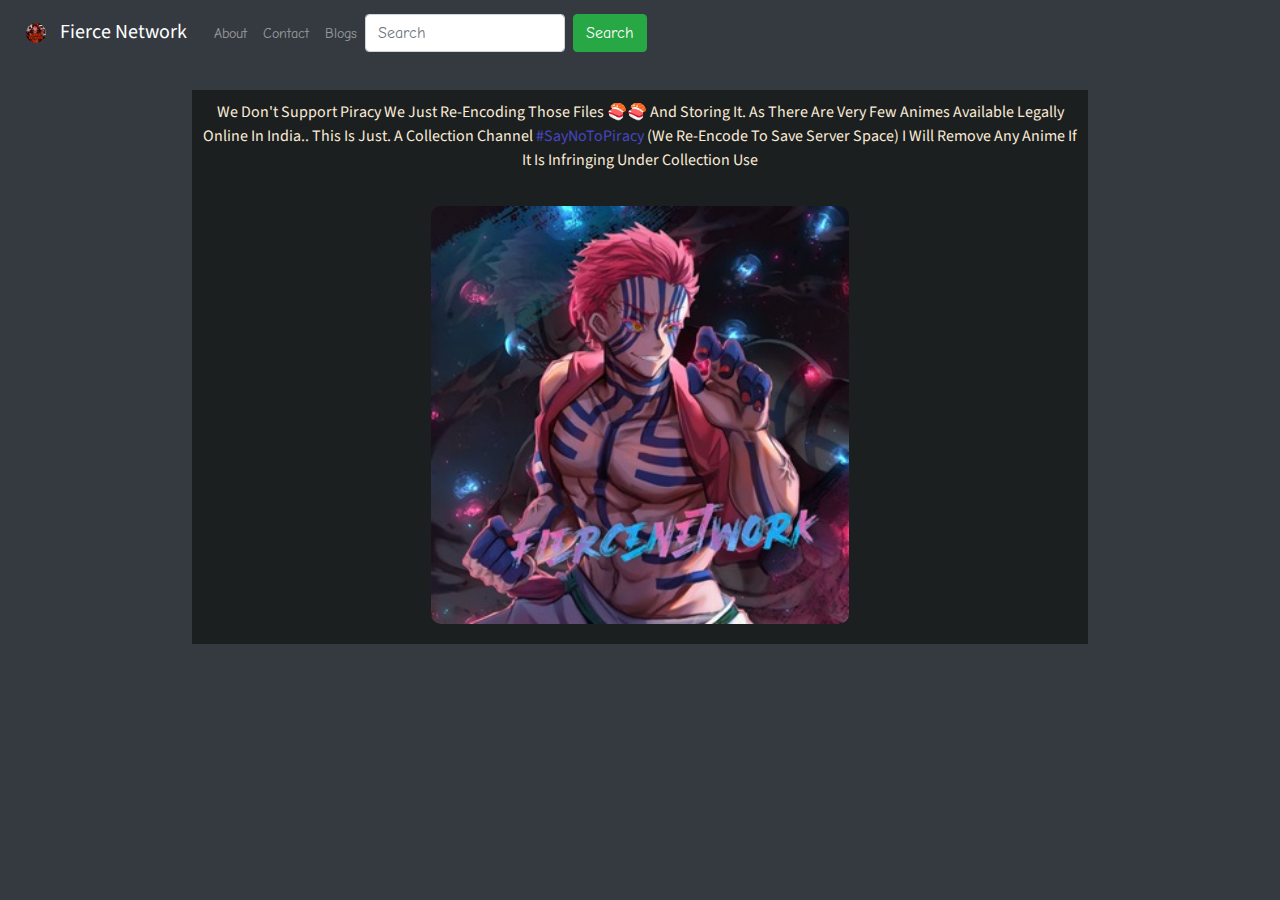
==== index.html @ 67e506e7 "Update index.html" ====
<!DOCTYPE html>
<html lang="en">
<head>
  <title>FIERCENETWORK</title>
  <meta charset="utf-8">
  <meta name="viewport" content="width=device-width, initial-scale=1">
  <link rel="stylesheet" href="https://cdn.jsdelivr.net/npm/bootstrap@4.6.1/dist/css/bootstrap.min.css">
  <script src="https://cdn.jsdelivr.net/npm/jquery@3.6.0/dist/jquery.slim.min.js"></script>
  <script src="https://cdn.jsdelivr.net/npm/popper.js@1.16.1/dist/umd/popper.min.js"></script>
  <script src="https://cdn.jsdelivr.net/npm/bootstrap@4.6.1/dist/js/bootstrap.bundle.min.js"></script>
</head>
<body>
<link rel="stylesheet" href="body.css">
<!-- <link href="https://fonts.googleapis.com/css2?family=Comic+Neue&display=swap" rel="stylesheet">
 -->
 <link href="https://fonts.googleapis.com/css2?family=Comic+Neue&family=Source+Sans+Pro&display=swap" rel="stylesheet"> 
<nav class="navbar navbar-expand-md bg-dark navbar-dark">
  <a class="navbar-brand" href="https://t.me/FIERCENETWORK">
    <img src="fiercenetwork.jpg" alt="Logo" style="width:40px;">
    Fierce Network</a>
  <button class="navbar-toggler" type="button" data-toggle="collapse" data-target="#collapsibleNavbar">
    <span class="navbar-toggler-icon"></span>
  </button>
  <div class="collapse navbar-collapse" id="collapsibleNavbar">
    <ul class="navbar-nav">
      <li class="nav-item">
        <a class="nav-link" href="https://mradulkumar-glitch.github.io/page/about.html">About</a>
      </li>
      <li class="nav-item">
        <a class="nav-link" href="https://t.me/AnimeTalksIndia" target="_blank">Contact</a>
      </li>
      <li class="nav-item">
        <a class="nav-link" href="https://www.fiecenetwork2.blogspot.com" target="_blank">Blogs</a>
      </li>    
    </ul>
    <form class="form-inline" action="/search.py">
      <input class="form-control mr-sm-2" type="text" placeholder="Search">
      <button class="btn btn-success" type="submit">Search</button>
    </form>
  </div> 
</nav>
<br>

<div class="container">
  We Don't Support Piracy We Just 
  Re-Encoding Those Files 🍣🍣 And Storing It. As There Are Very Few Animes 
  Available Legally Online In India.. 
  This Is Just. A Collection Channel 
  <span style="color:rgb(70, 70, 192); pointer-events: all;cursor:pointer;">#SayNoToPiracy</span> 
  (We Re-Encode To Save Server Space)
  I Will Remove Any Anime If It Is Infringing Under Collection Use<br> <br>
  <img src="fiercenetwork2.jpg" alt="LOGO">
</div>
</body>
</html>
---- body.css ----
.collapse {
	font-family: 'Comic Neue', cursive;
	font-size: 14px;
	color: #131414;
	line-height: 1.5;
     padding: 3px;
	
}

img {
	border-radius: 20px;
	margin: auto;
  	width: 50%;
	padding: 10px;
}
.navbar-brand {
	display: inline-block;
	padding-top: .3125rem;
	padding-bottom: .3125rem;
	margin-right: 1rem;
	font-size: 1.25rem;
	font-family:'Source Sans Pro', sans-serif ;
	line-height: inherit;
	white-space: nowrap;
	
}
body{
	background-color: #343a40;
}
.container {
	font-family: 'Source Sans Pro', sans-serif;
	color: antiquewhite;
	margin: auto;
    width: 70%;
    padding: 10px;
	text-align: center;
	background-color:#1c1f1f;
}
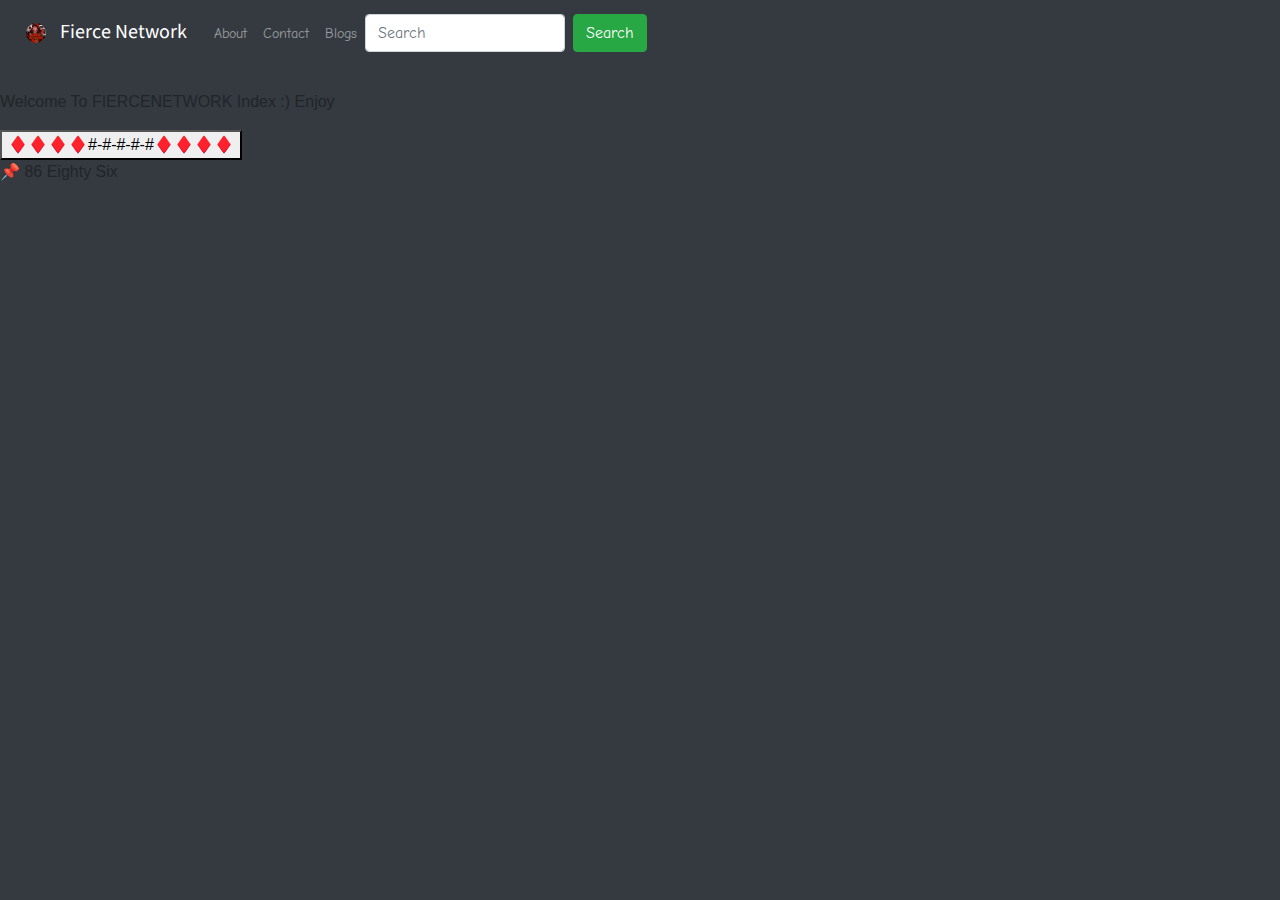
==== commit f596ba48: "Create index.html" ====
--- a/index.html
+++ b/index.html
@@ -6,13 +6,12 @@
   <meta name="viewport" content="width=device-width, initial-scale=1">
   <link rel="stylesheet" href="https://cdn.jsdelivr.net/npm/bootstrap@4.6.1/dist/css/bootstrap.min.css">
   <script src="https://cdn.jsdelivr.net/npm/jquery@3.6.0/dist/jquery.slim.min.js"></script>
+
   <script src="https://cdn.jsdelivr.net/npm/popper.js@1.16.1/dist/umd/popper.min.js"></script>
   <script src="https://cdn.jsdelivr.net/npm/bootstrap@4.6.1/dist/js/bootstrap.bundle.min.js"></script>
 </head>
 <body>
 <link rel="stylesheet" href="body.css">
-<!-- <link href="https://fonts.googleapis.com/css2?family=Comic+Neue&display=swap" rel="stylesheet">
- -->
  <link href="https://fonts.googleapis.com/css2?family=Comic+Neue&family=Source+Sans+Pro&display=swap" rel="stylesheet"> 
 <nav class="navbar navbar-expand-md bg-dark navbar-dark">
   <a class="navbar-brand" href="https://t.me/FIERCENETWORK">
@@ -40,16 +39,31 @@
   </div> 
 </nav>
 <br>
+<div>
+<p id="para">Welcome To FIERCENETWORK Index :) Enjoy</p>
+</div>
+<div>
+<button class="collapsible">♦️♦️♦️♦️#-#-#-#-#♦️♦️♦️♦️</button>
+<div class="content">
+  <p class="titles">📌 86 Eighty Six</p>
+</div>
 
-<div class="container">
-  We Don't Support Piracy We Just 
-  Re-Encoding Those Files 🍣🍣 And Storing It. As There Are Very Few Animes 
-  Available Legally Online In India.. 
-  This Is Just. A Collection Channel 
-  <span style="color:rgb(70, 70, 192); pointer-events: all;cursor:pointer;">#SayNoToPiracy</span> 
-  (We Re-Encode To Save Server Space)
-  I Will Remove Any Anime If It Is Infringing Under Collection Use<br> <br>
-  <img src="fiercenetwork2.jpg" alt="LOGO">
+<script>
+var coll = document.getElementsByClassName("collapsible");
+var i;
+
+for (i = 0; i < coll.length; i++) {
+  coll[i].addEventListener("click", function() {
+    this.classList.toggle("active");
+    var content = this.nextElementSibling;
+    if (content.style.maxHeight){
+      content.style.maxHeight = null;
+    } else {
+      content.style.maxHeight = content.scrollHeight + "px";
+    } 
+  });
+}
+</script>
 </div>
 </body>
 </html>
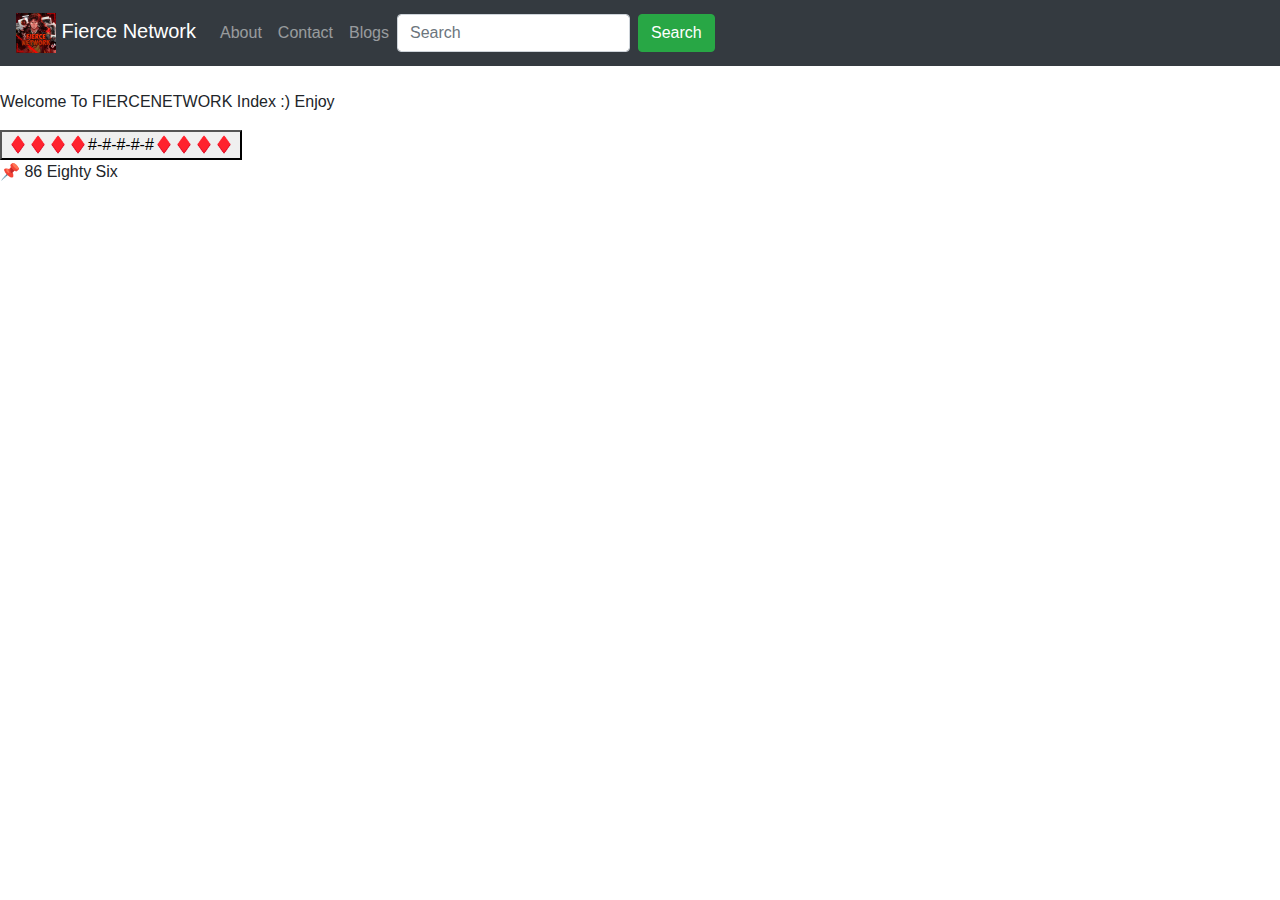
==== commit e8b644b8: "Update index.html" ====
--- a/index.html
+++ b/index.html
@@ -11,7 +11,7 @@
   <script src="https://cdn.jsdelivr.net/npm/bootstrap@4.6.1/dist/js/bootstrap.bundle.min.js"></script>
 </head>
 <body>
-<link rel="stylesheet" href="body.css">
+<link rel="stylesheet" href="body1.css">
  <link href="https://fonts.googleapis.com/css2?family=Comic+Neue&family=Source+Sans+Pro&display=swap" rel="stylesheet"> 
 <nav class="navbar navbar-expand-md bg-dark navbar-dark">
   <a class="navbar-brand" href="https://t.me/FIERCENETWORK">
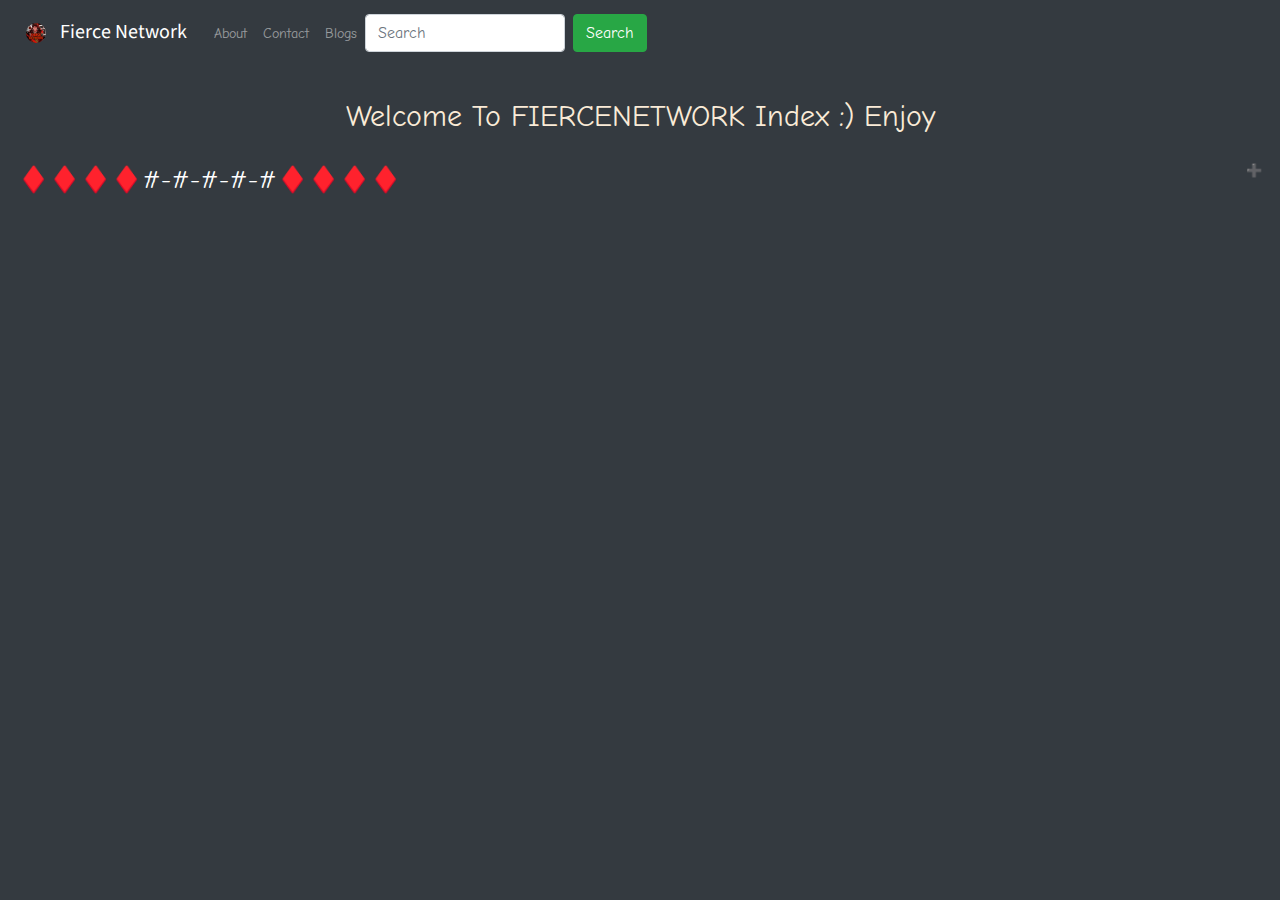
==== commit 71317841: "Update index.html" ====
--- a/index.html
+++ b/index.html
@@ -11,7 +11,7 @@
   <script src="https://cdn.jsdelivr.net/npm/bootstrap@4.6.1/dist/js/bootstrap.bundle.min.js"></script>
 </head>
 <body>
-<link rel="stylesheet" href="body1.css">
+<link rel="stylesheet" href="body2.css">
  <link href="https://fonts.googleapis.com/css2?family=Comic+Neue&family=Source+Sans+Pro&display=swap" rel="stylesheet"> 
 <nav class="navbar navbar-expand-md bg-dark navbar-dark">
   <a class="navbar-brand" href="https://t.me/FIERCENETWORK">
--- a/body2.css
+++ b/body2.css
@@ -0,0 +1,90 @@
+/* font-family: 'Comic Neue', cursive; */
+.collapse {
+	font-family: 'Comic Neue', cursive;
+	font-size: 14px;
+	color: #131414;
+	line-height: 1.5;
+     padding: 3px;
+	
+}
+
+img {
+	border-radius: 20px;
+  	width: 50px;
+	padding: 10px;
+}
+.navbar-brand {
+	display: inline-block;
+	padding-top: .3125rem;
+	padding-bottom: .3125rem;
+	margin-right: 1rem;
+	font-size: 1.25rem;
+	font-family:'Source Sans Pro', sans-serif ;
+	line-height: inherit;
+	white-space: nowrap;
+	
+}
+body{
+	background-color: #343a40;
+}
+.container {
+	font-family: 'Source Sans Pro', sans-serif;
+	position: absolute;
+	color: antiquewhite;
+	margin: auto;
+    width: 80%;
+    padding: 10px;
+	text-align: center;
+	background-color:#1c1f1f;
+}
+.collapsible {
+	background-color: #343a40;
+	color: white;
+	font-family: 'Comic Neue';
+	cursor: pointer;
+	padding: 18px;
+	width: 100%;
+	border: none;
+	text-align: left;
+	outline: none;
+	font-size: 25px;
+  }
+  
+  .collapsible:after {
+	content: '\02795'; /* Unicode character for "plus" sign (+) */
+	font-size: 13px;
+	color: white;
+	float: right;
+	margin-left: 5px;
+  }
+  
+  .active, .collapsible:hover {
+	background-color: #555;
+  }
+  .active:after {
+	content: "\2796"; /* Unicode character for "minus" sign (-) */
+  } 
+  
+  .content {
+	padding: 0 18px;
+	max-height: 0;
+	overflow: hidden;
+	transition: max-height 0.2s ease-out;
+	background-color: #2e353b;}
+
+#para {
+	font-family: 'Comic Neue';
+	margin: auto;
+    width: 80%;
+    padding: 4px;
+	font-size: 30px;
+	color: antiquewhite;
+	text-align: center;
+
+}
+.titles {
+	font: 14px;
+	color: cornsilk;
+	font-family: 'Comic Neue';
+	margin-top: 4px;
+}
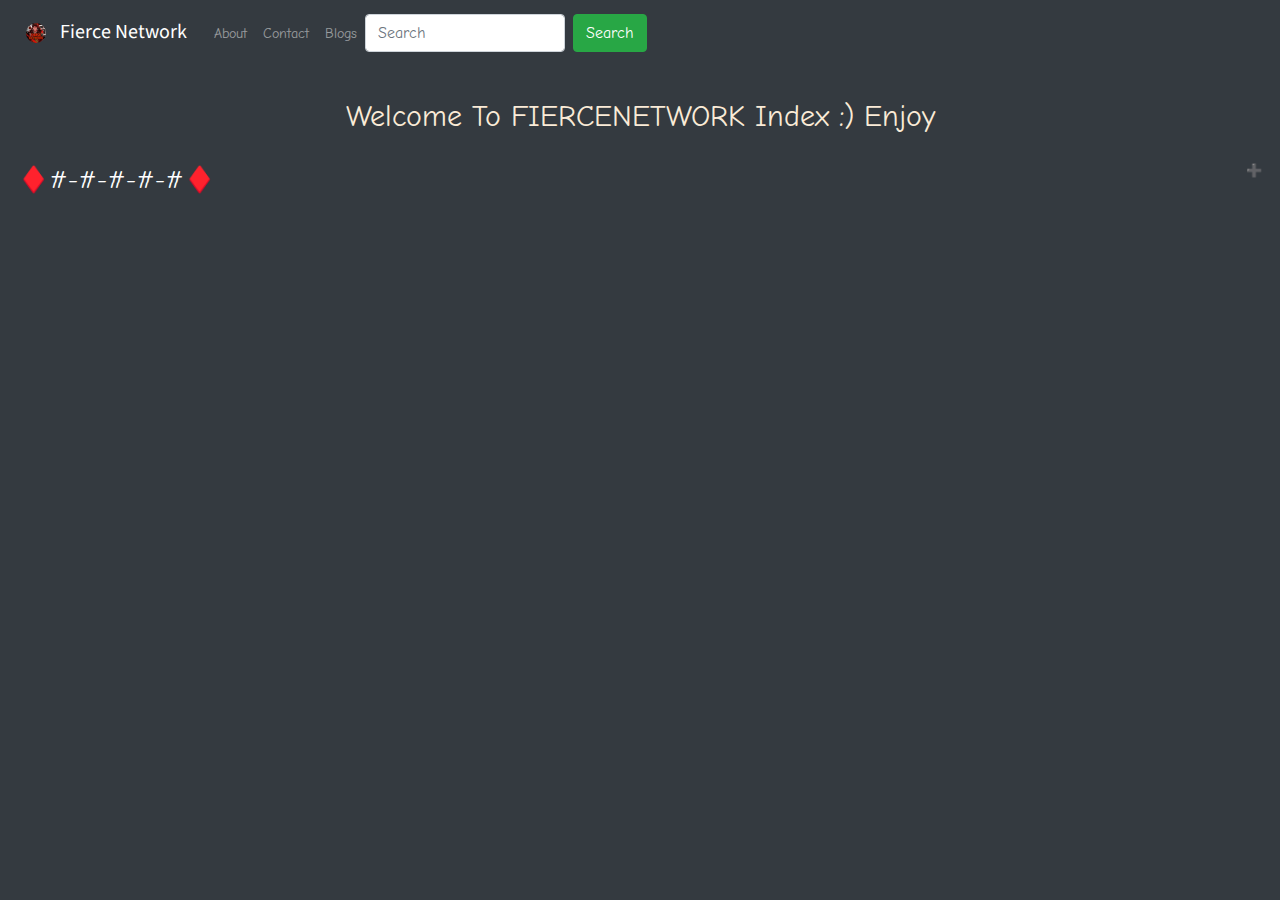
==== commit 9109fd1d: "Update index.html" ====
--- a/index.html
+++ b/index.html
@@ -43,9 +43,9 @@
 <p id="para">Welcome To FIERCENETWORK Index :) Enjoy</p>
 </div>
 <div>
-<button class="collapsible">♦️♦️♦️♦️#-#-#-#-#♦️♦️♦️♦️</button>
+<button class="collapsible">♦️#-#-#-#-#♦️</button>
 <div class="content">
-  <p class="titles">📌 86 Eighty Six</p>
+  <p class="titles"><a href="animes/5CMPS.html" target="_blank">5 Centimeters Per Second</a></p>
 </div>
 
 <script>
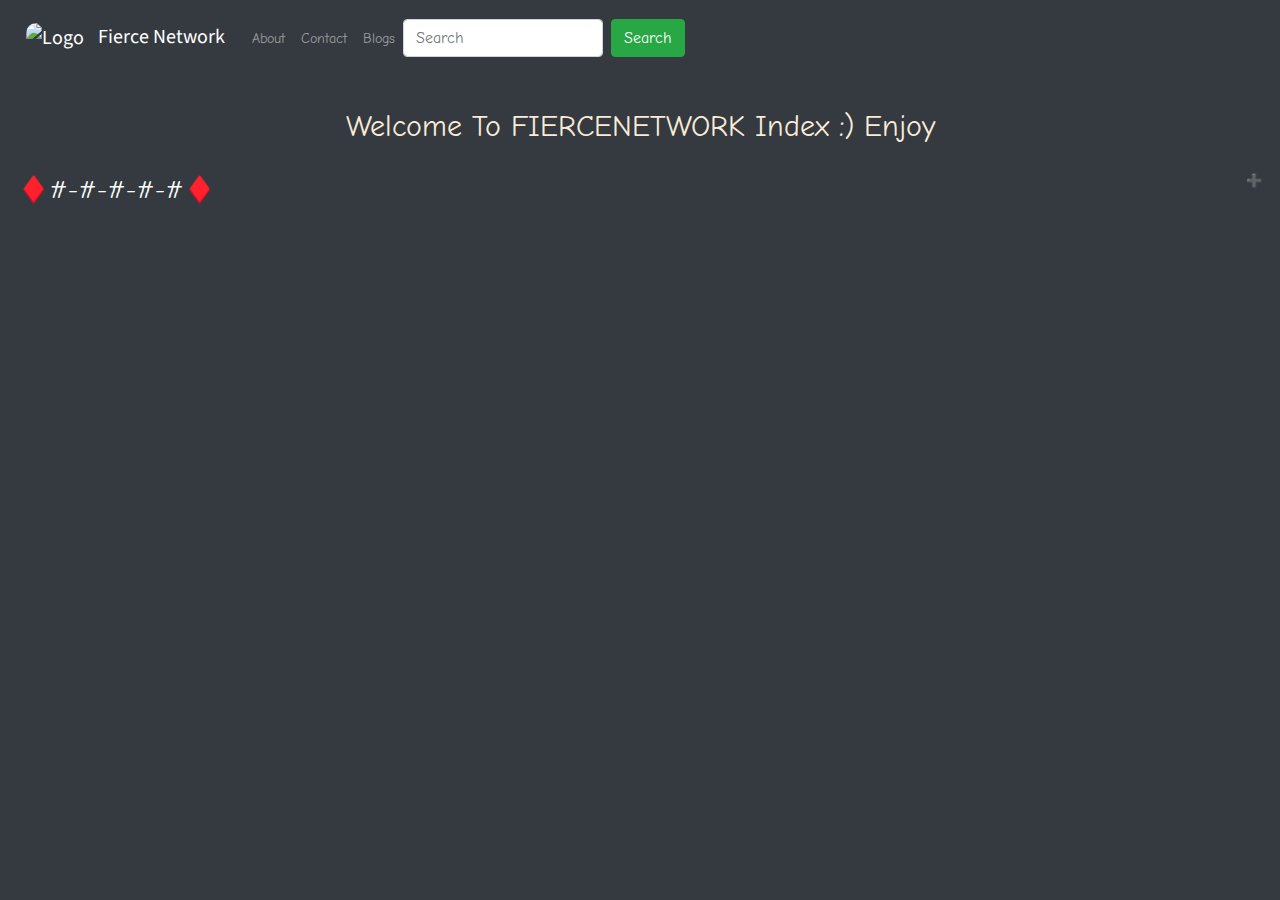
==== commit 0df93be5: "Update index.html" ====
--- a/index.html
+++ b/index.html
@@ -11,11 +11,11 @@
   <script src="https://cdn.jsdelivr.net/npm/bootstrap@4.6.1/dist/js/bootstrap.bundle.min.js"></script>
 </head>
 <body>
-<link rel="stylesheet" href="body2.css">
+<link rel="stylesheet" href="css/index.css">
  <link href="https://fonts.googleapis.com/css2?family=Comic+Neue&family=Source+Sans+Pro&display=swap" rel="stylesheet"> 
 <nav class="navbar navbar-expand-md bg-dark navbar-dark">
   <a class="navbar-brand" href="https://t.me/FIERCENETWORK">
-    <img src="fiercenetwork.jpg" alt="Logo" style="width:40px;">
+    <img src="https://telegra.ph/file/2dfbb426fe4a69e00edc9.png" alt="Logo" style="width:40px;">
     Fierce Network</a>
   <button class="navbar-toggler" type="button" data-toggle="collapse" data-target="#collapsibleNavbar">
     <span class="navbar-toggler-icon"></span>
--- a/css/index.css
+++ b/css/index.css
@@ -0,0 +1,90 @@
+/* font-family: 'Comic Neue', cursive; */
+.collapse {
+	font-family: 'Comic Neue', cursive;
+	font-size: 14px;
+	color: #131414;
+	line-height: 1.5;
+     padding: 3px;
+	
+}
+
+img {
+	border-radius: 20px;
+  	width: 50px;
+	padding: 10px;
+}
+.navbar-brand {
+	display: inline-block;
+	padding-top: .3125rem;
+	padding-bottom: .3125rem;
+	margin-right: 1rem;
+	font-size: 1.25rem;
+	font-family:'Source Sans Pro', sans-serif ;
+	line-height: inherit;
+	white-space: nowrap;
+	
+}
+body{
+	background-color: #343a40;
+}
+.container {
+	font-family: 'Source Sans Pro', sans-serif;
+	position: absolute;
+	color: antiquewhite;
+	margin: auto;
+    width: 80%;
+    padding: 10px;
+	text-align: center;
+	background-color:#1c1f1f;
+}
+.collapsible {
+	background-color: #343a40;
+	color: white;
+	font-family: 'Comic Neue';
+	cursor: pointer;
+	padding: 18px;
+	width: 100%;
+	border: none;
+	text-align: left;
+	outline: none;
+	font-size: 25px;
+  }
+  
+  .collapsible:after {
+	content: '\02795'; /* Unicode character for "plus" sign (+) */
+	font-size: 13px;
+	color: white;
+	float: right;
+	margin-left: 5px;
+  }
+  
+  .active, .collapsible:hover {
+	background-color: #555;
+  }
+  .active:after {
+	content: "\2796"; /* Unicode character for "minus" sign (-) */
+  } 
+  
+  .content {
+	padding: 0 18px;
+	max-height: 0;
+	overflow: hidden;
+	transition: max-height 0.2s ease-out;
+	background-color: #2e353b;}
+
+#para {
+	font-family: 'Comic Neue';
+	margin: auto;
+    width: 80%;
+    padding: 4px;
+	font-size: 30px;
+	color: antiquewhite;
+	text-align: center;
+
+}
+.titles {
+	font: 14px;
+	color: cornsilk;
+	font-family: 'Comic Neue';
+	margin-top: 4px;
+}
